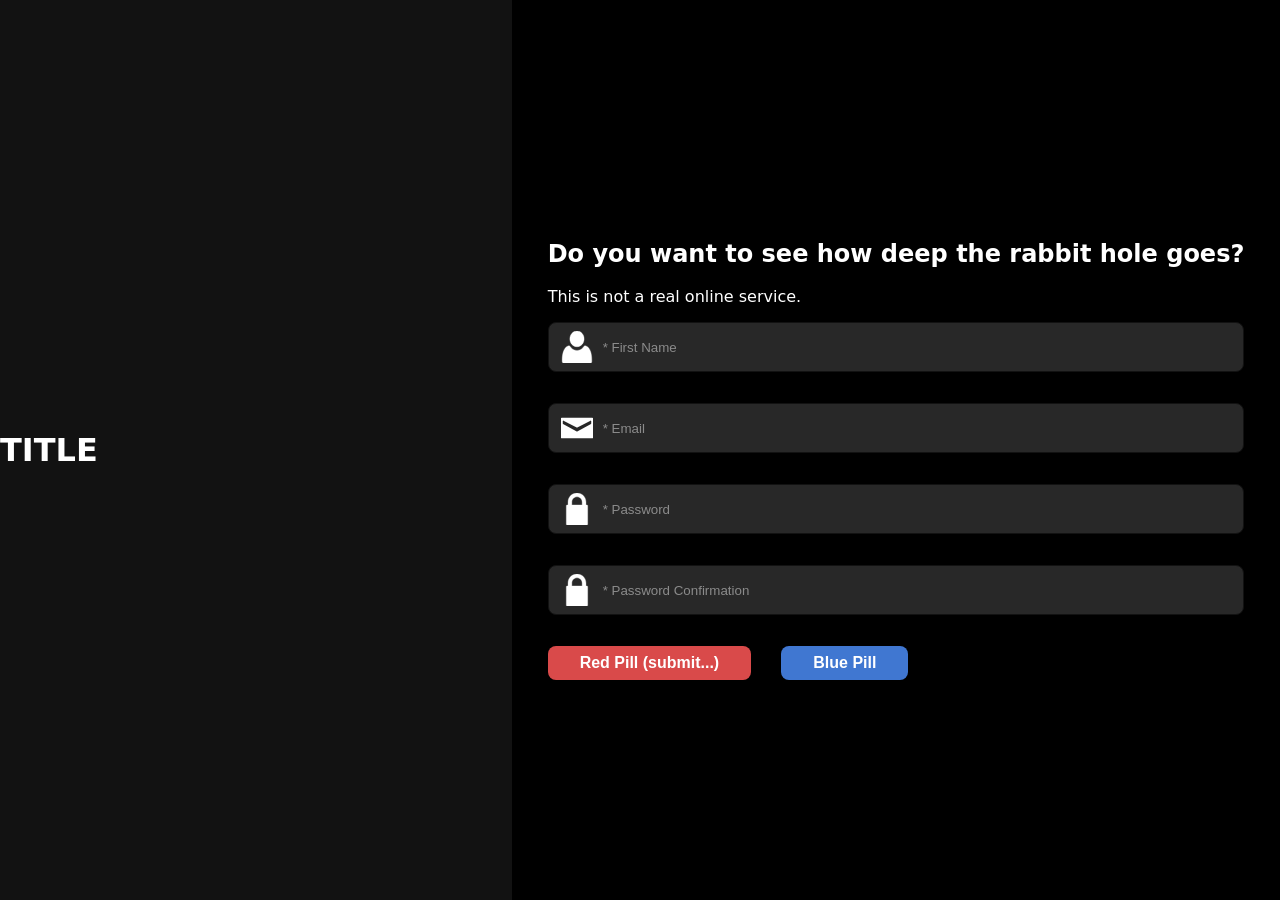
==== index.html @ fb23bca4 "First draft. Basic skeleton." ====
<!DOCTYPE html>
<html lang="en">
<head>
    <meta charset="UTF-8">
    <meta name="viewport" content="width=device-width, initial-scale=1.0">
    <link rel="stylesheet" href="styles.css" />
    <title>Sign Up</title>
</head>
<body>
    <div class="image-container">
        <h1>TITLE</h1>
    </div>
    <div class="content">
        <div class="content-container">
            <div class="intro">
                <h2>Do you want to see how deep the rabbit hole goes?</h2>
                <p>This is not a real online service.</p>
            </div>
            <div class="form-container">
                
                <div class="input-container">
                    <img src="user.svg">
                    <input type="text" id="first_name" placeholder="* First Name" autocomplete="off" required>                    
                </div>
                <div class="error-msg">test</div>
                
                <div class="input-container">
                    <img src="mail.svg">
                    <input type="email" id="email_name" placeholder="* Email" autocomplete="off" required>
                </div>
                <div class="error-msg">test</div>

                <div class="input-container">
                    <img src="lock.svg">
                    <input type="password" id="password" placeholder="* Password" minlength="8" autocomplete="off" required>
                </div>
                <div class="error-msg">test</div>

                <div class="input-container">
                    <img src="lock.svg">
                    <input type="password" id="password-confirm" placeholder="* Password Confirmation" autocomplete="off" required>
                </div>
                <div class="error-msg">test</div>

            </div>

            <div class="submit-container">
                <button type="submit" class="submit-btn">Red Pill (submit...)</button>
                <button class="dupe-btn" onclick="location.href='https://www.google.com/search?q=cats&udm=2';">Blue Pill</button>
            </div>
        </div>


    </div>
    
</body>
</html>
---- styles.css ----
:root {
    /** Base colors */
    --clr-dark-a0: #000000;
    --clr-light-a0: #ffffff;

    /** Theme primary colors */
    --clr-primary-a0: #00ff41;
    --clr-primary-a10: #52ff5c;
    --clr-primary-a20: #74ff73;
    --clr-primary-a30: #8eff89;
    --clr-primary-a40: #a5ff9d;
    --clr-primary-a50: #b9ffb1;

    /** Theme surface colors */
    --clr-surface-a0: #121212;
    --clr-surface-a10: #282828;
    --clr-surface-a20: #3f3f3f;
    --clr-surface-a30: #575757;
    --clr-surface-a40: #717171;
    --clr-surface-a50: #8b8b8b;

    /** Theme tonal surface colors */
    --clr-surface-tonal-a0: #1a2619;
    --clr-surface-tonal-a10: #2f3a2e;
    --clr-surface-tonal-a20: #465045;
    --clr-surface-tonal-a30: #5e675c;
    --clr-surface-tonal-a40: #767e75;
    --clr-surface-tonal-a50: #90978f;

    /** Success colors */
    --clr-success-a0: #22946e;
    --clr-success-a10: #47d5a6;
    --clr-success-a20: #9ae8ce;

    /** Warning colors */
    --clr-warning-a0: #a87a2a;
    --clr-warning-a10: #d7ac61;
    --clr-warning-a20: #ecd7b2;

    /** Danger colors */
    --clr-danger-a0: #9c2121;
    --clr-danger-a10: #d94a4a;
    --clr-danger-a20: #eb9e9e;

    /** Info colors */
    --clr-info-a0: #21498a;
    --clr-info-a10: #4077d1;
    --clr-info-a20: #92b2e5;
}
/* https://colorffy.com/ */

body {
    background-color: var(--clr-surface-a0);
    color: var(--clr-light-a0);
    font-family: system-ui, "Segoe UI", Roboto, Helvetica, Arial, sans-serif, "Apple Color Emoji", "Segoe UI Emoji", "Segoe UI Symbol";
    padding: 0px;
    margin: 0px;
    display: flex;
    align-items: center;
    min-height: 100vh;
}

.image-container {
    flex-basis: 40%;
}

.content {
    display: flex;
    flex-basis: 60%;
    justify-content: center;
    align-items: center;
    min-width: 200px;
    min-height: 100vh;
    background-color: var(--clr-dark-a0);
}

::placeholder {
    color: var(--clr-surface-a50);
}

.input-container {
    display: flex;
    height: 40px;
    align-items: center;
    background-color: var(--clr-surface-a10);
    border-radius: 8px;
    border: 1px solid var(--clr-surface-a0);
    /* margin-bottom: 36px; */
    padding: 4px;
}

.error-msg{
    margin-bottom: 12px;
    visibility: hidden;
}

.input-container input {
    flex: 1;
    height: 100%;
    background-color: var(--clr-surface-a10);
    color: var(--clr-light-a0);
    border: none;
}

input:focus {
    outline: none;
}

.input-container:focus-within {
    border: 1px solid var(--clr-primary-a40);
}

.input-container:has(input:user-invalid) {
    border: 1px solid var(--clr-danger-a10);
}

.input-container img {
    height: 80%;
    width: auto;
    margin: 0px 8px 0px 8px;

}

.submit-btn {
    background-color: var(--clr-danger-a10);
    border: none;
    color: var(--clr-light-a0);
    padding: 8px 32px;
    text-align: center;
    text-decoration: none;
    font-size: 16px;
    cursor: pointer;
    border-radius: 8px;
    font-weight: bold;
    transition: 0.5s ease;
    margin-right: 25px;
}

.submit-btn:hover {
    background-color: var(--clr-danger-a0);
    transform: scale(1.05);
}

.dupe-btn {
    background-color: var(--clr-info-a10);
    border: none;
    color: var(--clr-light-a0);
    padding: 8px 32px;
    text-align: center;
    text-decoration: none;
    font-size: 16px;
    cursor: pointer;
    border-radius: 8px;
    font-weight: bold;
    transition: 0.5s ease;
    margin-right: 25px;
}

.dupe-btn:hover {
    background-color: var(--clr-info-a0);
    transform: scale(1.05);
}
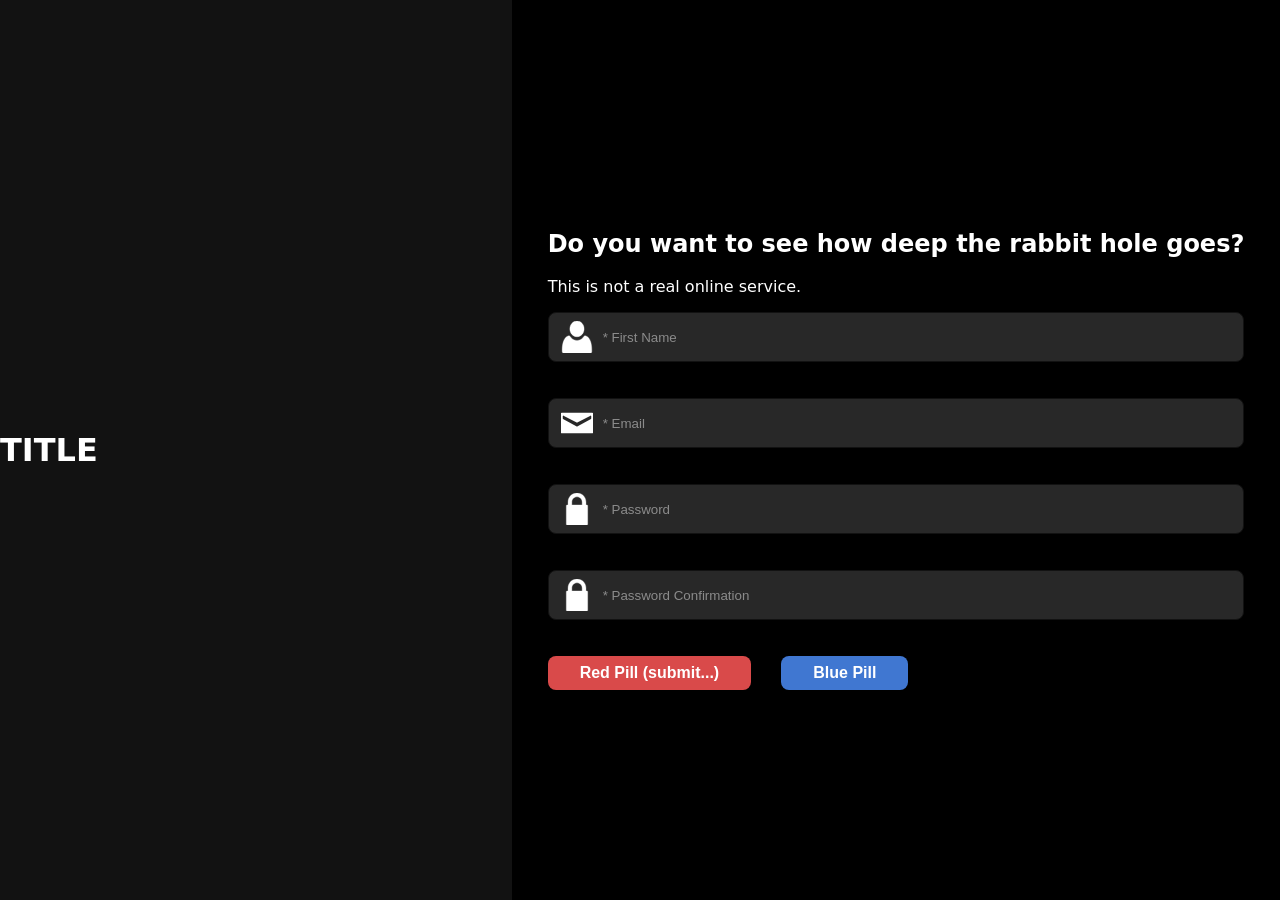
==== commit f0f3588d: "Functionality improvements. Still need a final tidy up. Form appears to be working." ====
--- a/index.html
+++ b/index.html
@@ -22,25 +22,25 @@
                     <img src="user.svg">
                     <input type="text" id="first_name" placeholder="* First Name" autocomplete="off" required>                    
                 </div>
-                <div class="error-msg">test</div>
+                <div class="error-msg"></div>
                 
                 <div class="input-container">
                     <img src="mail.svg">
                     <input type="email" id="email_name" placeholder="* Email" autocomplete="off" required>
                 </div>
-                <div class="error-msg">test</div>
+                <div class="error-msg"></div>
 
                 <div class="input-container">
                     <img src="lock.svg">
                     <input type="password" id="password" placeholder="* Password" minlength="8" autocomplete="off" required>
                 </div>
-                <div class="error-msg">test</div>
+                <div class="error-msg"></div>
 
                 <div class="input-container">
                     <img src="lock.svg">
                     <input type="password" id="password-confirm" placeholder="* Password Confirmation" autocomplete="off" required>
                 </div>
-                <div class="error-msg">test</div>
+                <div class="error-msg"></div>
 
             </div>
 
@@ -52,6 +52,7 @@
 
 
     </div>
+    <script src="script.js"></script>
     
 </body>
 </html>
--- a/styles.css
+++ b/styles.css
@@ -89,11 +89,6 @@
     padding: 4px;
 }
 
-.error-msg{
-    margin-bottom: 12px;
-    visibility: hidden;
-}
-
 .input-container input {
     flex: 1;
     height: 100%;
@@ -114,10 +109,20 @@
     border: 1px solid var(--clr-danger-a10);
 }
 
+.input-container.has-error {
+    border: 1px solid var(--clr-danger-a10);
+}
+
 .input-container img {
     height: 80%;
     width: auto;
     margin: 0px 8px 0px 8px;
+
+}
+
+.error-msg {
+    color: var(--clr-danger-a0);
+    min-height: 36px;
 
 }
 
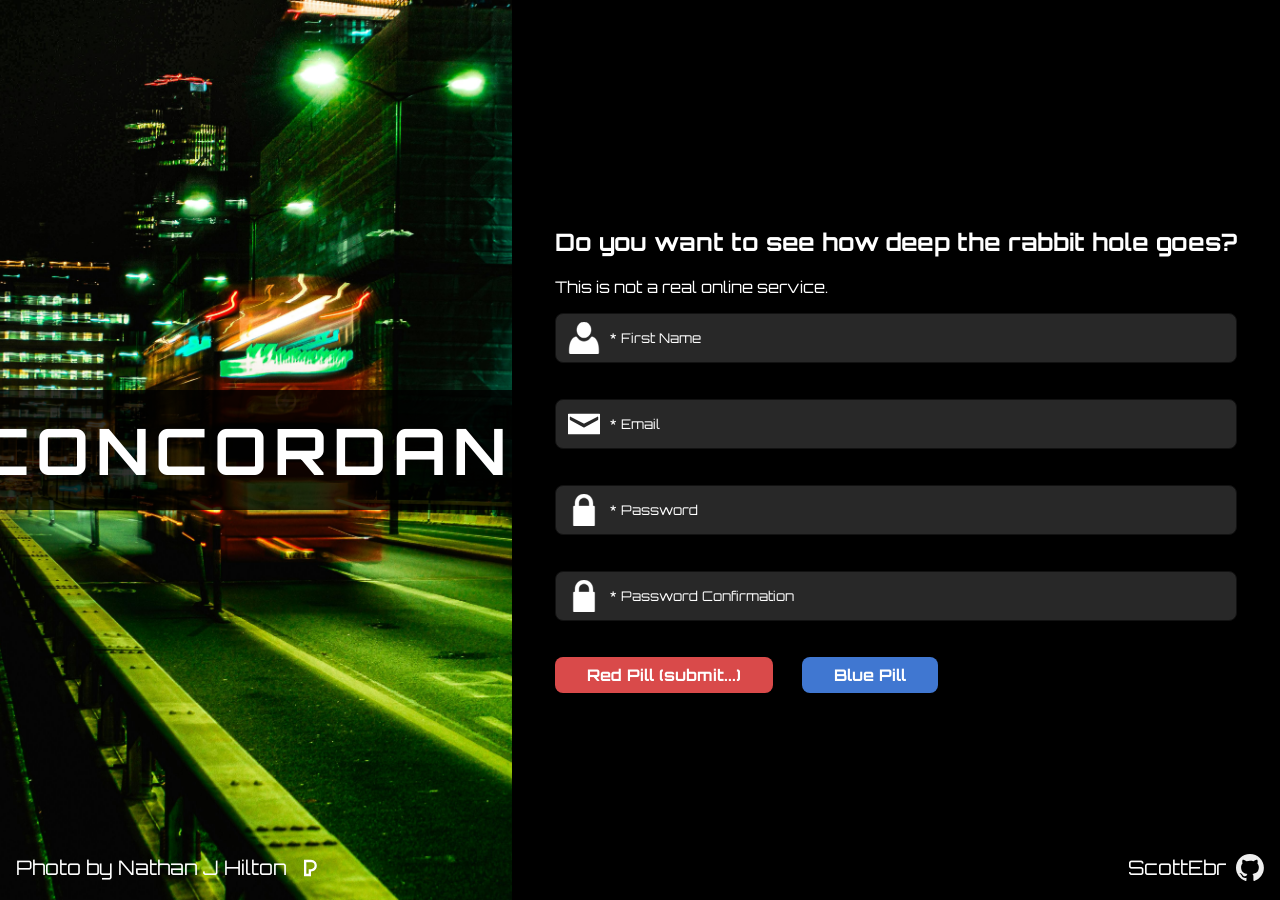
==== commit de1d2580: "Final product. Code a bit scrappy." ====
--- a/index.html
+++ b/index.html
@@ -4,11 +4,17 @@
     <meta charset="UTF-8">
     <meta name="viewport" content="width=device-width, initial-scale=1.0">
     <link rel="stylesheet" href="styles.css" />
-    <title>Sign Up</title>
+    <link rel="icon" type="image/svg+xml" href="network.svg">
+    <title>Sign Up | CONCORDANCE </title>
 </head>
 <body>
     <div class="image-container">
-        <h1>TITLE</h1>
+        <img src="./index-image.jpg" class="hero-image">
+        <div class="web-title">
+            <img src="network.svg">
+            <h1>CONCORDANCE</h1>
+        </div>
+        
     </div>
     <div class="content">
         <div class="content-container">
@@ -50,8 +56,26 @@
             </div>
         </div>
 
+        
+    </div>
+    <div id="fade-overlay"></div>
+    
+    <footer class="footer">
+        <div class="footer-left">
+            <p>Photo by Nathan J Hilton</p>
+            <a href="https://www.pexels.com/photo/dynamic-london-night-scene-with-double-decker-bus-30692030/" target="_blank">
+                <img class="pexels-logo" src="pexels.svg" />
+            </a>
+        </div>
+        <div class="footer-right">
+            <p>ScottEbr</p>
+            <a href="https://github.com/ScottEbr" target="_blank">
+                <img class="github-logo" src="github-mark.svg" />
+            </a>
+        </div>
 
-    </div>
+        
+    </footer>
     <script src="script.js"></script>
     
 </body>
--- a/styles.css
+++ b/styles.css
@@ -1,3 +1,5 @@
+@import url('https://fonts.googleapis.com/css2?family=Orbitron:wght@400..900&display=swap');
+
 :root {
     /** Base colors */
     --clr-dark-a0: #000000;
@@ -15,27 +17,6 @@
     --clr-surface-a0: #121212;
     --clr-surface-a10: #282828;
     --clr-surface-a20: #3f3f3f;
-    --clr-surface-a30: #575757;
-    --clr-surface-a40: #717171;
-    --clr-surface-a50: #8b8b8b;
-
-    /** Theme tonal surface colors */
-    --clr-surface-tonal-a0: #1a2619;
-    --clr-surface-tonal-a10: #2f3a2e;
-    --clr-surface-tonal-a20: #465045;
-    --clr-surface-tonal-a30: #5e675c;
-    --clr-surface-tonal-a40: #767e75;
-    --clr-surface-tonal-a50: #90978f;
-
-    /** Success colors */
-    --clr-success-a0: #22946e;
-    --clr-success-a10: #47d5a6;
-    --clr-success-a20: #9ae8ce;
-
-    /** Warning colors */
-    --clr-warning-a0: #a87a2a;
-    --clr-warning-a10: #d7ac61;
-    --clr-warning-a20: #ecd7b2;
 
     /** Danger colors */
     --clr-danger-a0: #9c2121;
@@ -49,19 +30,63 @@
 }
 /* https://colorffy.com/ */
 
+
+* {
+    font-family: "Orbitron", system-ui, "Segoe UI", Roboto, Helvetica, Arial, sans-serif, "Apple Color Emoji", "Segoe UI Emoji", "Segoe UI Symbol";
+    
+}
+
 body {
-    background-color: var(--clr-surface-a0);
-    color: var(--clr-light-a0);
-    font-family: system-ui, "Segoe UI", Roboto, Helvetica, Arial, sans-serif, "Apple Color Emoji", "Segoe UI Emoji", "Segoe UI Symbol";
+    background-color: var(--clr-dark-a0);
+    color: var(--clr-light-a0);
     padding: 0px;
     margin: 0px;
     display: flex;
     align-items: center;
     min-height: 100vh;
+    overflow-x: hidden;
 }
 
 .image-container {
+    position: relative;
+    display: flex;
     flex-basis: 40%;
+    height: 100vh;
+    justify-content: center;
+    align-items: center;
+    overflow: hidden;
+}
+
+.hero-image {
+    min-width: 100%;
+    min-height: 100%;
+    object-fit: cover;
+    display: block;
+    animation: fadeInLeft 2s ease-out forwards;    
+}
+
+.web-title {
+    position: absolute;
+    z-index: 2;
+    display: flex;
+    align-items: center;
+    justify-content: center;
+    color: white;
+    font-size: 2rem;
+    letter-spacing: 0.2em;
+    text-align: center;
+    pointer-events: none;
+    background: rgba(0,0,0,0.8);
+    animation: fadeInLeft 2s ease-out forwards;
+    width: 100%;
+    height: 120px;
+    gap: 16px;
+}
+
+.web-title img {
+    width: 60px;
+    height: 60px;
+    margin: 0px 8px 0px 8px;
 }
 
 .content {
@@ -72,6 +97,7 @@
     min-width: 200px;
     min-height: 100vh;
     background-color: var(--clr-dark-a0);
+    animation: fadeInRight 2s ease-out forwards;
 }
 
 ::placeholder {
@@ -85,8 +111,8 @@
     background-color: var(--clr-surface-a10);
     border-radius: 8px;
     border: 1px solid var(--clr-surface-a0);
-    /* margin-bottom: 36px; */
     padding: 4px;
+    
 }
 
 .input-container input {
@@ -165,3 +191,85 @@
     background-color: var(--clr-info-a0);
     transform: scale(1.05);
 }
+
+#fade-overlay {
+    position: fixed;
+    top: 0;
+    left: 0;
+    width: 100vw;
+    height: 100vh;
+    background: black;
+    opacity: 0;
+    pointer-events: none;
+    transition: opacity 0.8s ease;
+    z-index: 9999;
+}
+
+#fade-overlay.active {
+    opacity: 1;
+}
+
+.footer {
+    display: flex;
+    position: absolute;
+    bottom: 0px;
+    justify-content: space-between;
+    width: 100%;
+    align-items: center;
+}
+
+.footer-right {
+    display: flex;
+    align-items: center;
+    gap: 10px;
+    font-size: 20px;
+    animation: fadeInRight 2s ease-out forwards;
+    margin-right: 16px;
+}
+
+.footer-left {
+    display: flex;
+    align-items: center;
+    gap: 10px;
+    font-size: 20px;
+    animation: fadeInLeft 2s ease-out forwards;
+    margin-left: 16px;
+}
+
+.github-logo, .pexels-logo {
+    display: block;
+    max-width: 28px;
+    max-height: 28px;
+    transition: transform 0.3s ease-in-out;
+  
+}
+
+.pexels-logo:hover {
+    transform: scale(1.2);
+}
+
+.github-logo:hover {
+    transform: rotate(360deg) scale(1.2);
+}
+
+@keyframes fadeInLeft {
+    0% {
+        opacity: 0;
+        transform: translateX(-50px);
+    }
+    100% {
+        opacity: 1;
+        transform: translateX(0);
+    }
+}
+
+@keyframes fadeInRight {
+    0% {
+        opacity: 0;
+        transform: translateX(50px);
+    }
+    100% {
+        opacity: 1;
+        transform: translateX(0);
+    }
+}
